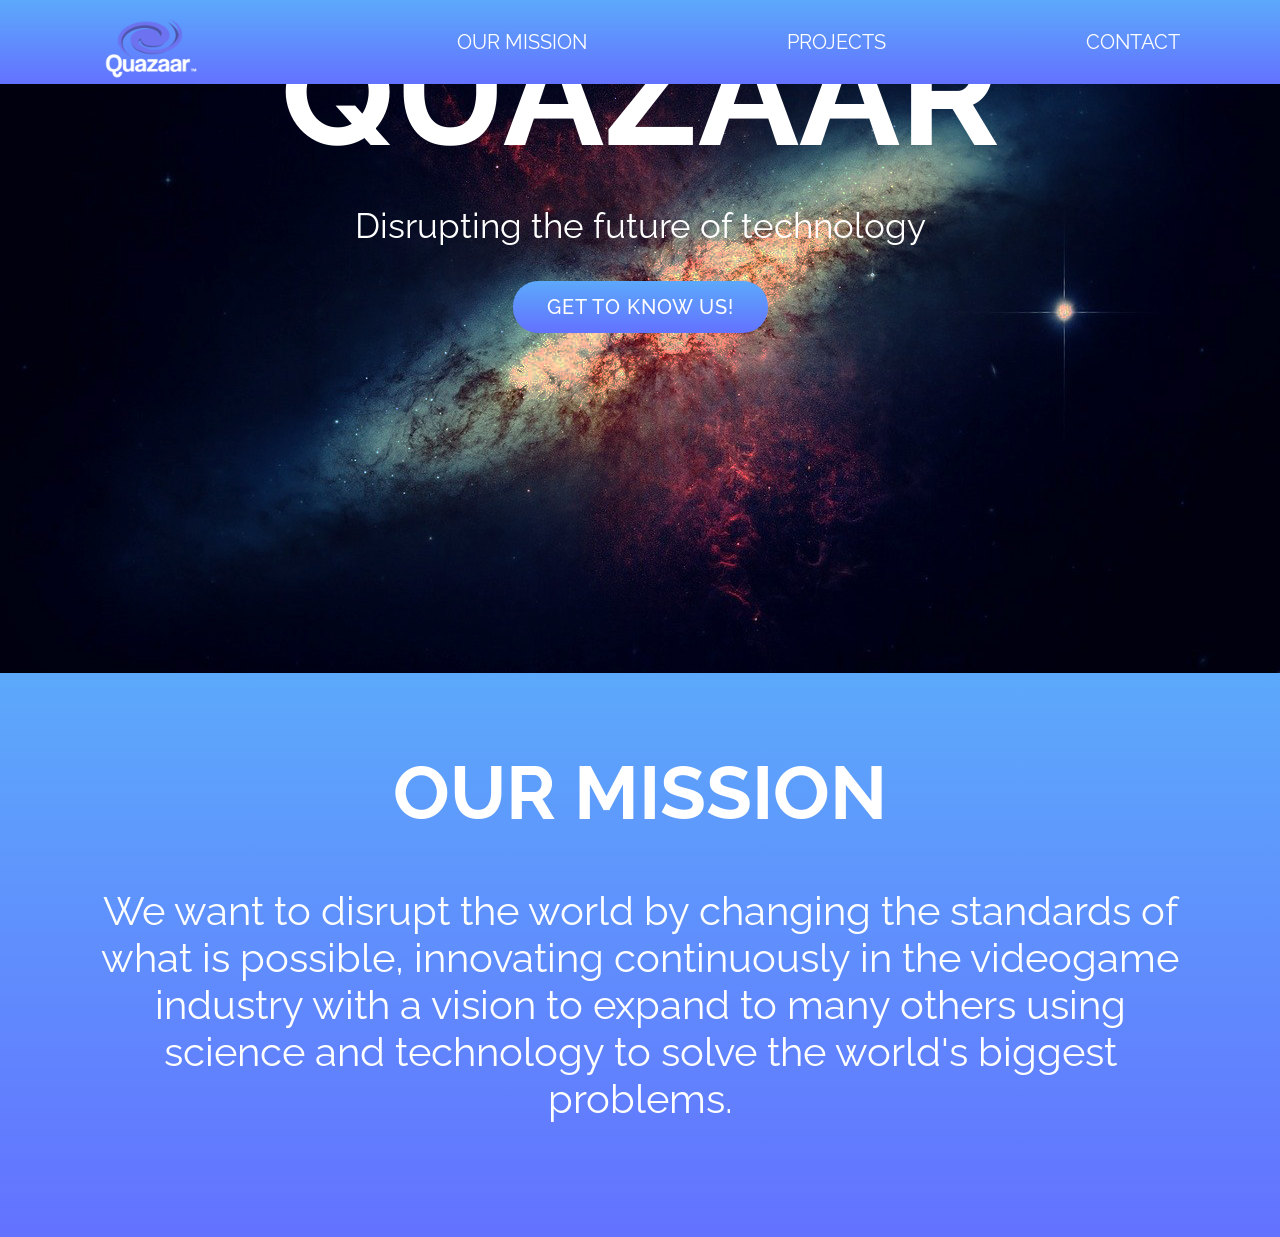
==== index.html @ b1771662 "mission completo con ambos scales, prueba 1" ====
<!DOCTYPE html>
<html lang="en">
<head >
    <meta charset="utf-8">
    <meta name="viewport" content="width=device-width, initial-scale=1.0">
    <title>Quazaar</title>
    <link rel="stylesheet" href="style.css">
    <link rel="stylesheet" href="style_mobile.css">
    <link href="https://fonts.googleapis.com/css?family=Raleway:300,400,500,600,700,800,900" rel="stylesheet">
    <script type="text/javascript" src="funciones.js"></script>
        <nav>
        <div id = "page" class = "navbar">
            <div class = "logo"><a href = "#page"><img src = "img/quazaar_png_blanco.png"></a></div>
            <ul>
                <li><a href = "#contact">contact</a></li>
                <li><a href = "#projects">projects</a></li>
                <li><a href = "#mission">our mission</a></li>
            </ul>
        </div>
        </nav>
</head> 
<body>
    <div class = "titulo">
        <img src = "img/intro-bg.jpg" height="1080px" width = "1920px">
        <h1>Quazaar</h1>
        <p>Disrupting the future of technology</p>
        <a href = "#mission"><button>Get to know us!</button></a>
    </div>

    <div id = "mission" class = "mission">
        <h1>Our mission</h1>
        <p>We want to disrupt the world by changing the standards of what is possible, innovating continuously in the videogame industry with a vision to expand to many others using science and technology to solve the world's biggest problems.</p>
    </div>
</body>
</html>
---- style.css ----
/* inicia codigo general para formato de archivo */
html{
    scroll-behavior: smooth;
}
body{
    margin-left: 0;
    margin-right: 0;
    margin-top: 0;
}
/* termina codigo general para formato de archivo */

/*inicia barra de navegacion*/
.logo a img{
    z-index: 1;
    padding-left: 100px;
    padding-top: 0px;
    width: 100px;
    height: 100px;
    position: fixed;
}
ul {
    z-index: 0;
    font-family: Raleway;
    font-size: 20px;
    text-transform: uppercase;
    position: fixed;
    top: 0;
    width: 100%;
    list-style-type: none;
    margin: 0;
    padding: 0;
    overflow: hidden;
    background: linear-gradient(to bottom, #5ca9fb 0% , #6372ff 100%);
  }
  
  li {
    float: right;
  }
  
  li a {
    display: block;
    color: white;
    text-align: center;
    padding: 30px 100px;
    text-decoration: none;
  }
/*termina barra de navegacion*/

/* inicia cuerpo del sitio*/

/* titulo */
.titulo img{
  margin-top: -100px;
  margin-bottom: 0px;
  width: 100%;
  height: 100%;
}
.titulo{
  font-family: Raleway;
  color: white;
  overflow-wrap: normal;
  text-align: center;
}
.titulo h1{
  margin-top: -700px;
  margin-bottom: 500px;
  text-transform: uppercase;
  font-size: 150px;
}
.titulo p{
  margin-top: -475px;
  font-size: 35px;
}
.titulo button{
  font-family: 'Raleway', sans-serif;
	text-transform: uppercase;
	color: #fff;
	background-color: #5ca9fb;
	background-image: linear-gradient(to bottom, #5ca9fb 0%, #6372ff 100%);
	padding: 14px 34px;
	letter-spacing: 1px;
	margin: 0;
	font-size: 20px;
	font-weight: 500;
	border-radius: 25px;
	transition: all 0.5s linear;
	border: 0;
}
/* finaliza titulo */

/* inicia mission */
.mission h1{
  text-transform: uppercase;
  position: relative;
  font-family: Raleway;
  font-size: 75px;
  color: white;
  text-align: center;
  margin-top: 340px;
  padding-top: 75px;
  padding-bottom: 400px;
  background: linear-gradient(to bottom, #5ca9fb 0% , #6372ff 100%);
}
.mission p{
  position: relative;
  padding-right: 100px;
  padding-left: 100px;
  font-family: Raleway;
  font-size: 40px;
  color: white;
  text-align: center;
  margin-top: -400px;
}
/* termina mission */

/*termina cuerpo del sitio */
---- style_mobile.css ----
@media screen 
 and (max-device-width: 350px) 
 and (min-device-width: 0px)  {

/* inicia codigo general para formato de archivo */
html{
  scroll-behavior: smooth;
}
body{
  margin-left: 0;
  margin-right: 0;
  margin-top: 0;
}
/* termina codigo general para formato de archivo */

/*inicia barra de navegacion*/
.logo a img{
  z-index: 1;
  padding-left: 75px;
  padding-top: 125px;
  width: 200px;
  height: 200px;
  position: fixed;
}
ul {
  display: inline-flexbox;
  z-index: 0;
  font-family: Raleway;
  font-size: 45px;
  text-transform: uppercase;
  position: fixed;
  display: inline-block;
  top: 0;
  width: 100%;
  list-style-type: none;
  margin: 0;
  padding: 0;
  overflow: hidden;
  background: (to bottom, #5ca9fb 0% , #6372ff 100%);
}

li {
  float: right;
  padding-left: 35px;
  padding-right: 50px;
}

li a {
  display: block;
  color: white;
  text-align: center;
  padding-top: 200px;
  padding-bottom: 200px;
  padding-left: 0px;
  padding-right: 0px;
  text-decoration: none;
}
/*termina barra de navegacion*/

/* inicia cuerpo del sitio*/

/* titulo */
.titulo img{
  margin-top: 700px;
  margin-bottom: 0px;
  width: 100%;
  height: 300%;
}
.titulo{
  font-family: Raleway;
  color: white;
  overflow-wrap: normal;
  text-align: center;
  background-color: rgb(1, 0, 14);
  padding-bottom: 999px;
}
.titulo h1{
  margin-top: -650px;
  text-transform: uppercase;
  font-size: 150px;
}
.titulo p{
  margin-top: -375px;
  font-size: 35px;
}
.titulo button{
  font-family: 'Raleway', sans-serif;
	text-transform: uppercase;
	color: #fff;
	background-color: #5ca9fb;
	background-image: linear-gradient(to bottom, #5ca9fb 0%, #6372ff 100%);
	padding: 14px 34px;
	letter-spacing: 1px;
	margin: 0;
	font-size: 35px;
	font-weight: 500;
	border-radius: 25px;
	transition: all 0.5s linear;
	border: 0;
}
/* finaliza titulo */

/* inicia our mission */
.mission h1{
  text-transform: uppercase;
  position: relative;
  font-family: Raleway;
  font-size: 75px;
  color: white;
  text-align: center;
  margin-top: 0px;
  padding-top: 75px;
  padding-bottom: 1000px;
  background: linear-gradient(to bottom, #5ca9fb 0% , #6372ff 100%);
}
.mission p{
  position: relative;
  padding-right: 100px;
  padding-left: 100px;
  font-family: Raleway;
  font-size: 40px;
  color: white;
  text-align: center;
  margin-top: -1000px;
}
/* termina our mission */

/* termina cuerpo del sitio*/
}




































@media screen 
 and (max-device-width: 1200px) 
 and (min-device-width: 350px)  {

    /* inicia codigo general para formato de archivo */
html{
    scroll-behavior: smooth;
}
body{
    margin-left: 0;
    margin-right: 0;
    margin-top: 0;
}
/* termina codigo general para formato de archivo */

/*inicia barra de navegacion*/
.logo a img{
    z-index: 1;
    padding-left: 75px;
    padding-top: 75px;
    width: 200px;
    height: 200px;
    position: fixed;
}
ul {
    display: inline-flexbox;
    z-index: 0;
    font-family: Raleway;
    font-size: 45px;
    text-transform: uppercase;
    position: fixed;
    display: inline-block;
    top: 0;
    width: 100%;
    list-style-type: none;
    margin: 0;
    padding: 0;
    overflow: hidden;
    background: linear-gradient(to bottom, #5ca9fb 0% , #6372ff 100%);
  }
  
  li {
    float: right;
    padding-left: 40px;
    padding-right: 50px;
  }
  
  li a {
    display: block;
    color: white;
    text-align: center;
    padding-top: 150px;
    padding-bottom: 150px;
    padding-left: 0px;
    padding-right: 0px;
    text-decoration: none;
  }
/*termina barra de navegacion*/

/* inicia cuerpo del sitio*/

/* titulo */
.titulo img{
  margin-top: 700px;
  margin-bottom: 0px;
  width: 100%;
  height: 300%;
}
.titulo{
  font-family: Raleway;
  color: white;
  overflow-wrap: normal;
  text-align: center;
  background-color: rgb(1, 0, 14);
  padding-bottom: 999px;
}
.titulo h1{
  margin-top: -650px;
  text-transform: uppercase;
  font-size: 150px;
}
.titulo p{
  margin-top: -375px;
  font-size: 35px;
}
.titulo button{
  font-family: 'Raleway', sans-serif;
	text-transform: uppercase;
	color: #fff;
	background-color: #5ca9fb;
	background-image: linear-gradient(to bottom, #5ca9fb 0%, #6372ff 100%);
	padding: 14px 34px;
	letter-spacing: 1px;
	margin: 0;
	font-size: 35px;
	font-weight: 500;
	border-radius: 25px;
	transition: all 0.5s linear;
	border: 0;
}
/* finaliza titulo */

/* inicia our mission */
.mission h1{
  text-transform: uppercase;
  position: relative;
  font-family: Raleway;
  font-size: 75px;
  color: white;
  text-align: center;
  margin-top: 0px;
  padding-top: 75px;
  padding-bottom: 800px;
  background: linear-gradient(to bottom, #5ca9fb 0% , #6372ff 100%);
}
.mission p{
  position: relative;
  padding-right: 100px;
  padding-left: 100px;
  font-family: Raleway;
  font-size: 40px;
  color: white;
  text-align: center;
  margin-top: -800px;
}
/* termina our mission */

/* termina cuerpo del sitio*/
}
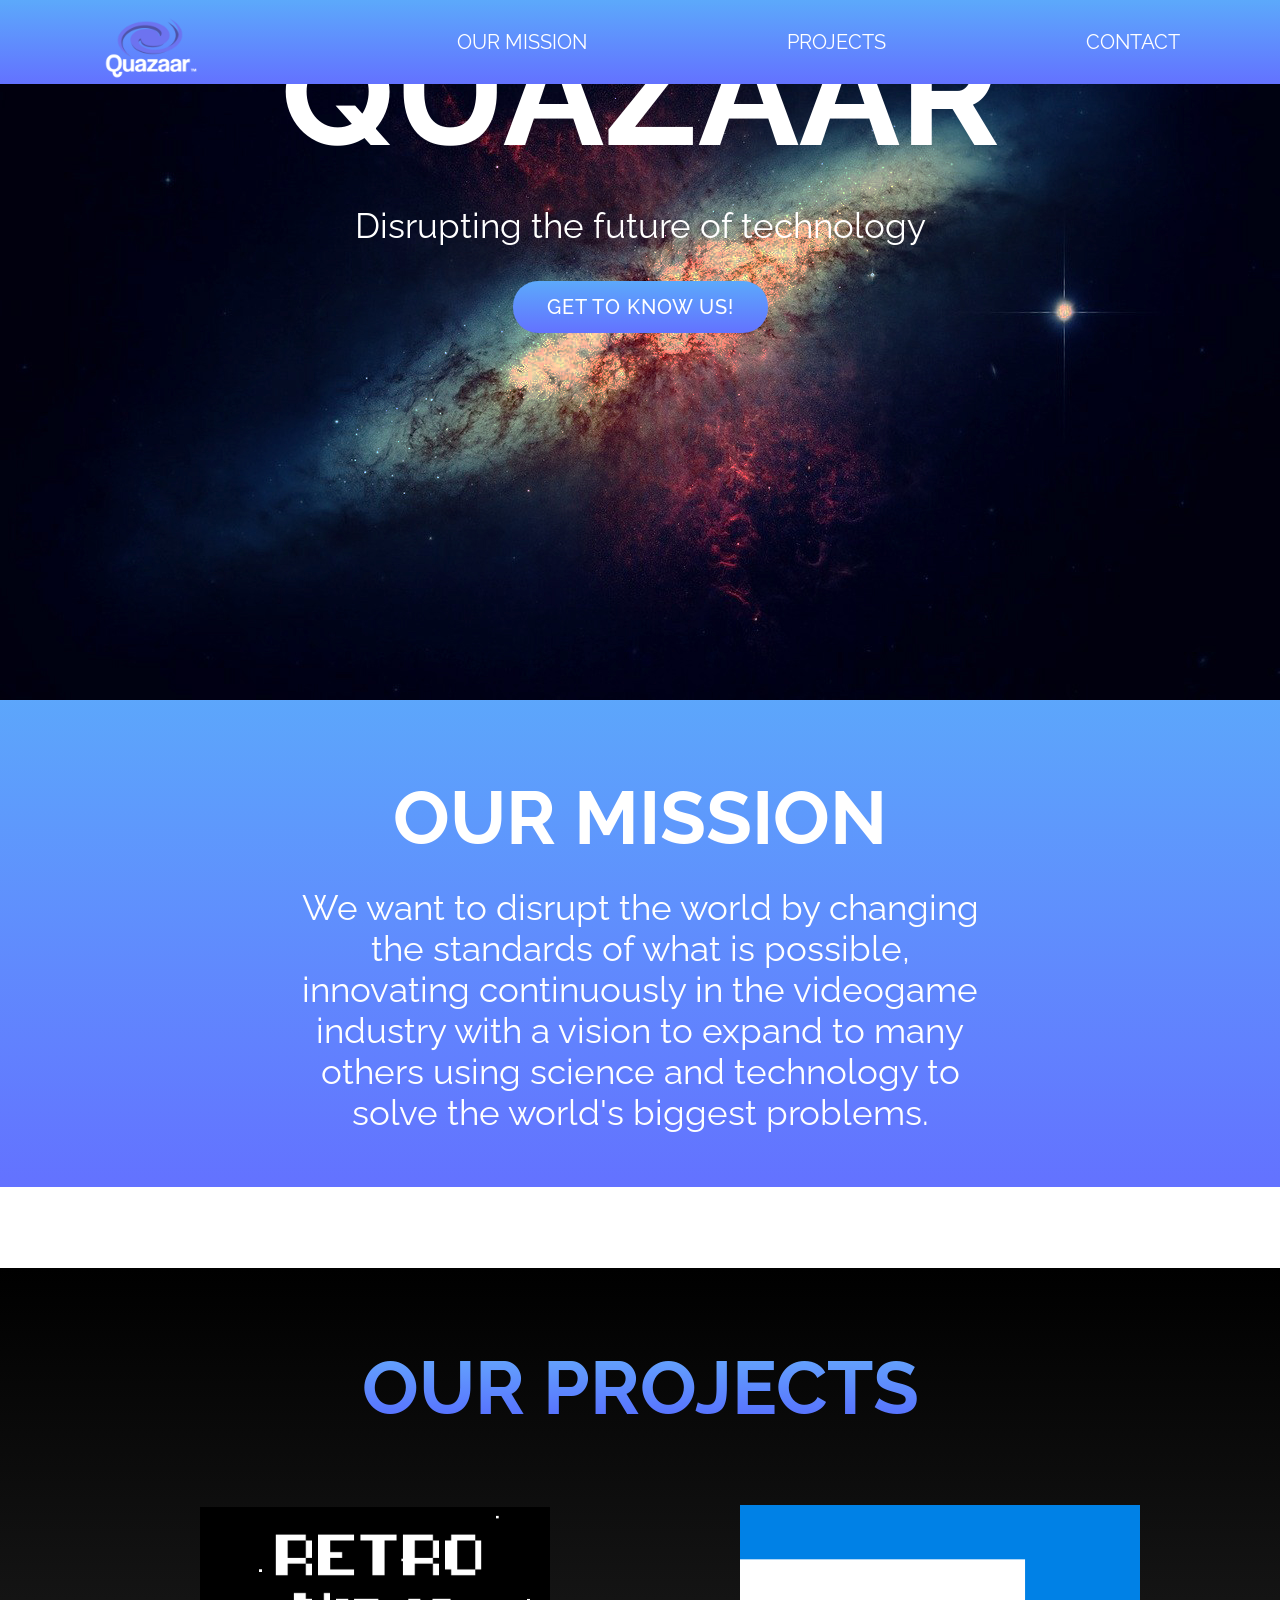
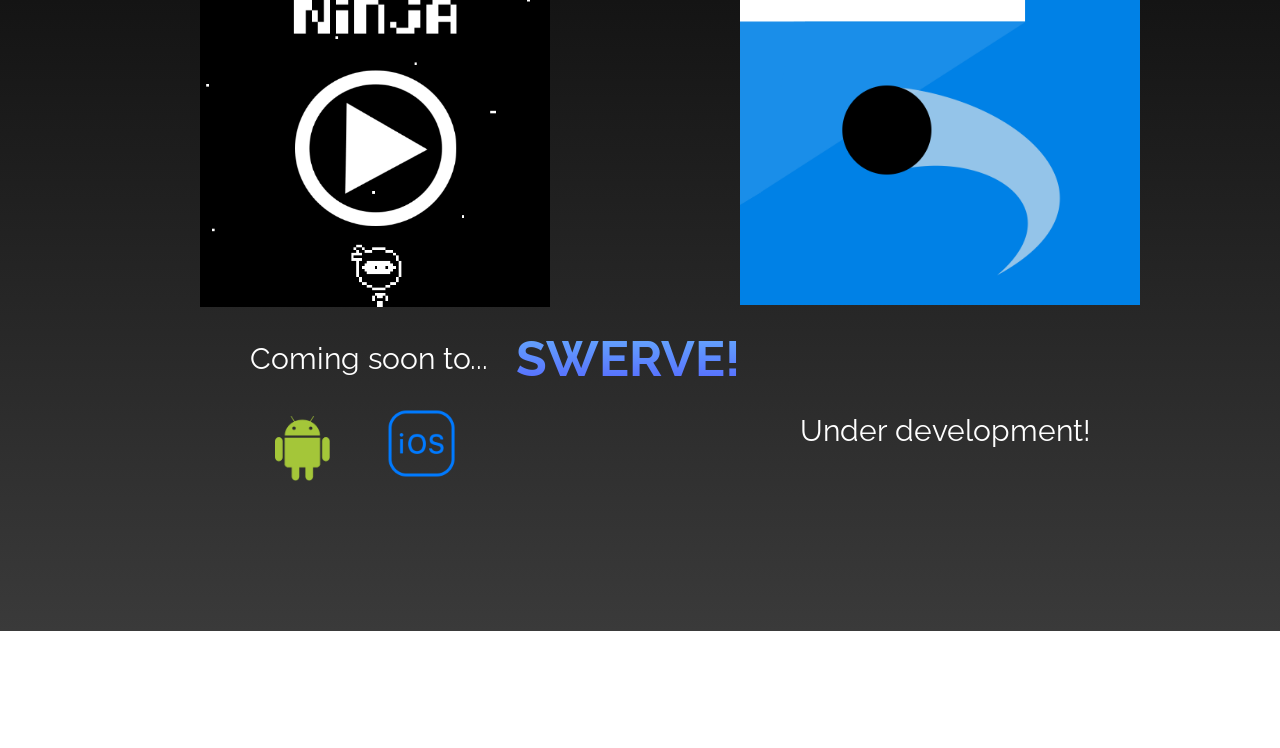
==== commit 9fafb2fa: "seccion de projects completa" ====
--- a/index.html
+++ b/index.html
@@ -31,5 +31,22 @@
         <h1>Our mission</h1>
         <p>We want to disrupt the world by changing the standards of what is possible, innovating continuously in the videogame industry with a vision to expand to many others using science and technology to solve the world's biggest problems.</p>
     </div>
+
+    <div id = "projects" class = "projects">
+        <h1>Our projects</h1>
+        <div class = "ninja">
+            <img class = "imagenNinja" src = "img/ninja_menu.png">
+            <p>Coming soon to...</p>
+            <img class = "imagenAndroid" src = "img/android.png">
+            <img class = "imagenIOS" src = "img/ios_logo.png">
+        </div>
+
+        <div class = "swerve">
+            <img class = "imagenSwerve" src = "img/logo_swerve.png">
+            <h1>SWERVE!</h1>
+            <p>Under development!</p>
+        </div>
+        <h2>And more<br>coming soon!</h2>
+    </div>
 </body>
 </html>
--- a/style.css
+++ b/style.css
@@ -10,6 +10,9 @@
 /* termina codigo general para formato de archivo */
 
 /*inicia barra de navegacion*/
+.nav{
+  z-index: 1;
+}
 .logo a img{
     z-index: 1;
     padding-left: 100px;
@@ -89,28 +92,116 @@
 /* finaliza titulo */
 
 /* inicia mission */
+.mission{
+  z-index: -1;
+  position: relative;
+}
+
 .mission h1{
   text-transform: uppercase;
-  position: relative;
   font-family: Raleway;
   font-size: 75px;
   color: white;
   text-align: center;
   margin-top: 340px;
+  margin-bottom: -100px;
+  padding-top: 100px;
+  padding-bottom: 325px;
+  margin-bottom: 150px;
+  background: linear-gradient(to bottom, #5ca9fb 0% , #6372ff 100%);
+}
+.mission p{
+  padding-right: 300px;
+  padding-left: 300px;
+  font-family: Raleway;
+  font-size: 35px;
+  color: white;
+  text-align: center;
+  margin-top: -450px;
+}
+/* termina mission */
+
+/*inicia projects*/
+.projects{
+  font-family: Raleway;
+  z-index: -1;
+  margin-top: 135px;
+  padding-top: 300px;
+  padding-bottom: 300px;
+  background: linear-gradient(to bottom, #000000 0% , #3a3a3a 100%);
+
+}
+.projects h1{
+  text-transform: uppercase;
+  background: -webkit-linear-gradient( #67affc 0% , #5465ff 100%);
+  -webkit-background-clip: text;
+  -webkit-text-fill-color: transparent;
+  margin-top: -225px;
+  margin-bottom: 0;
+  text-align: center;
+  font-size: 75px;
+}
+
+.projects .ninja .imagenNinja{
+  padding-left: 200px;
   padding-top: 75px;
-  padding-bottom: 400px;
-  background: linear-gradient(to bottom, #5ca9fb 0% , #6372ff 100%);
-}
-.mission p{
-  position: relative;
-  padding-right: 100px;
-  padding-left: 100px;
-  font-family: Raleway;
-  font-size: 40px;
-  color: white;
-  text-align: center;
-  margin-top: -400px;
-}
-/* termina mission */
+  width: 350px;
+  height: 400px;
+}
+.projects .ninja .imagenAndroid{
+  padding-left: 275px;
+  padding-top: 0px;
+  width:55px;
+  height: 65px;
+}
+.projects .ninja .imagenIOS{
+  padding-left: 50px;
+  padding-top: 0px;
+  width: 75px;
+  height: 75px;
+}
+
+.projects .ninja p{
+  color: white;
+  font-size: 30px;
+  padding-left: 250px;
+}
+
+.projects .swerve .imagenSwerve{
+  margin-top: -580px;
+  margin-bottom: 300px;
+  padding-left: 740px;
+  width: 400px;
+  height: 400px;
+}
+
+.projects .swerve h1{
+  font-size: 50px;
+  text-transform: uppercase;
+  background: -webkit-linear-gradient( #67affc 0% , #5465ff 100%);
+  -webkit-background-clip: text;
+  -webkit-text-fill-color: transparent;
+  padding-right: 25px;
+  margin-top: -280px;
+}
+
+.projects .swerve p{
+  color: white;
+  font-size: 30px;
+  padding-left: 800px;
+  margin-top: 25px;
+  padding-bottom: 300px;
+}
+
+.projects h2{
+  text-transform: uppercase;
+  background: -webkit-linear-gradient( #67affc 0% , #5465ff 100%);
+  -webkit-background-clip: text;
+  -webkit-text-fill-color: transparent;
+  font-size: 50px;
+  padding-left: 1375px;
+  margin-top: -725px;
+}
+/*termina projects*/
 
 /*termina cuerpo del sitio */
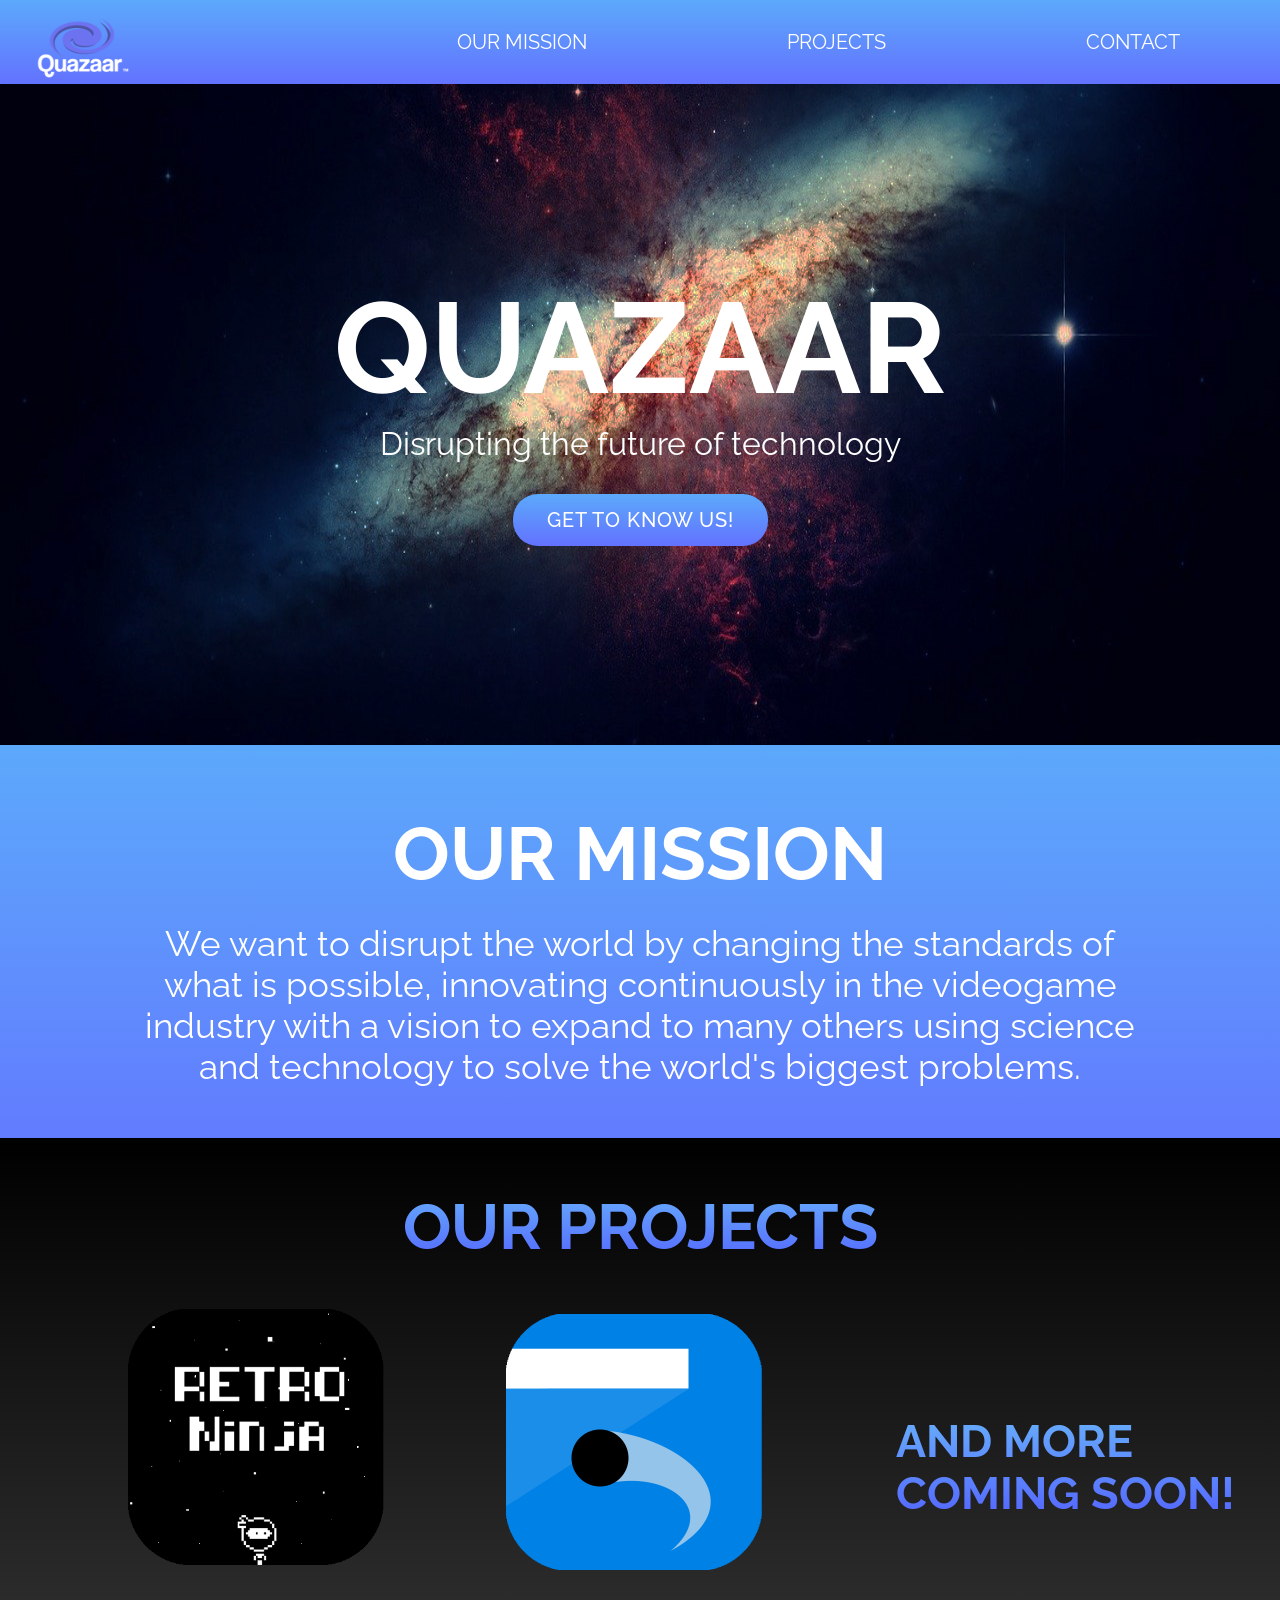
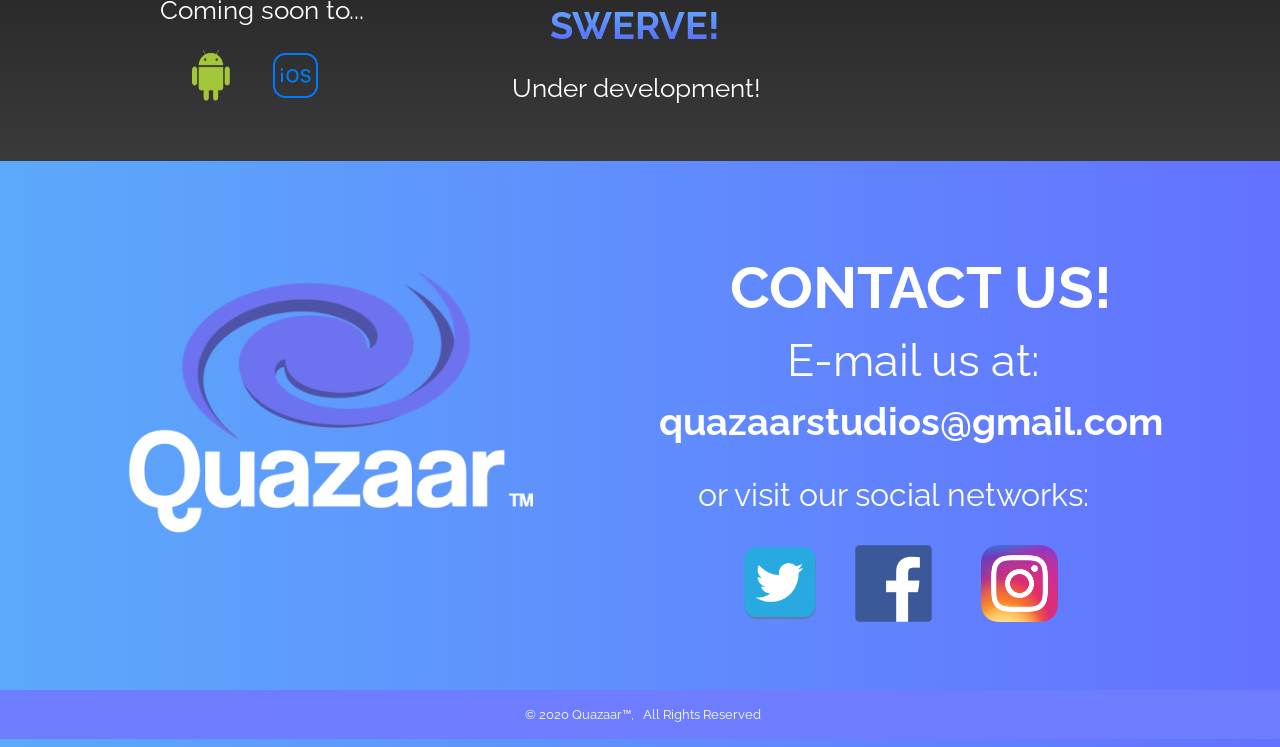
==== commit 4e5184c6: "SITIO COMPLETO PARA PC WUUU! se agrego seccion de contact, arreglos generales, footer y es completam" ====
--- a/index.html
+++ b/index.html
@@ -20,6 +20,7 @@
         </nav>
 </head> 
 <body>
+    
     <div class = "titulo">
         <img src = "img/intro-bg.jpg" height="1080px" width = "1920px">
         <h1>Quazaar</h1>
@@ -48,5 +49,22 @@
         </div>
         <h2>And more<br>coming soon!</h2>
     </div>
+
+    <div id = "contact" class = "contact">
+        <div class="overlay"></div>
+        <img class = "imagenContact" src = "img/quazaar_png_blanco.png">
+        <h1>contact us!</h1>
+            <p>E-mail us at:</p>
+                <h2>quazaarstudios@gmail.com</h2>
+            <p2>or visit our social networks:</p2>
+                <a href = "https://twitter.com/quazaar_tech"><img class = "imagenTwitter" src = "img/twitter icon.png"></a>
+                <a href = "https://www.facebook.com/QuazaarTechnologies/"><img class = "imagenFacebook" src = "img/facebook.png"></a>
+                <a href = "https://www.instagram.com/quazaar.tech/"><img class = "imagenInstagram" src = "img/instagram.png"></a>
+    </div>
 </body>
+<footer>
+    <div class = "copyright">
+        <p> &copy; 2020 Quazaar&trade;, &nbsp; All Rights Reserved</p>
+    </div>
+</footer>
 </html>
--- a/style.css
+++ b/style.css
@@ -6,6 +6,7 @@
     margin-left: 0;
     margin-right: 0;
     margin-top: 0;
+    background: linear-gradient(to right, #5ca9fb 0% , #6372ff 100%);
 }
 /* termina codigo general para formato de archivo */
 
@@ -15,8 +16,8 @@
 }
 .logo a img{
     z-index: 1;
-    padding-left: 100px;
-    padding-top: 0px;
+    padding-left:2.5%;
+    padding-top: 0%;
     width: 100px;
     height: 100px;
     position: fixed;
@@ -53,28 +54,30 @@
 
 /* titulo */
 .titulo img{
-  margin-top: -100px;
-  margin-bottom: 0px;
+  z-index: -1;
+  position: relative;
+  margin-top: -12.5%;
+  margin-bottom: 0%;
   width: 100%;
-  height: 100%;
+  height: 75vw;
 }
 .titulo{
   font-family: Raleway;
   color: white;
+  text-align: center;
+}
+.titulo h1{
+  margin-top: -41.5%;
+  text-transform: uppercase;
+  font-size: 10vw;
+}
+.titulo p{
+  margin-top: -6.5%;
+  font-size: 2.5vw;
   overflow-wrap: normal;
-  text-align: center;
-}
-.titulo h1{
-  margin-top: -700px;
-  margin-bottom: 500px;
-  text-transform: uppercase;
-  font-size: 150px;
-}
-.titulo p{
-  margin-top: -475px;
-  font-size: 35px;
 }
 .titulo button{
+  z-index: 0;
   font-family: 'Raleway', sans-serif;
 	text-transform: uppercase;
 	color: #fff;
@@ -89,6 +92,12 @@
 	transition: all 0.5s linear;
 	border: 0;
 }
+.titulo button:hover{
+  cursor: pointer;
+  color: #fff;
+	background-image: none;
+	background-color: #6372ff;
+}
 /* finaliza titulo */
 
 /* inicia mission */
@@ -103,16 +112,16 @@
   font-size: 75px;
   color: white;
   text-align: center;
-  margin-top: 340px;
-  margin-bottom: -100px;
-  padding-top: 100px;
+  margin-top: 15.5%;
+  margin-bottom: -10%;
+  padding-top: 5%;
   padding-bottom: 325px;
   margin-bottom: 150px;
   background: linear-gradient(to bottom, #5ca9fb 0% , #6372ff 100%);
 }
 .mission p{
-  padding-right: 300px;
-  padding-left: 300px;
+  padding-right: 10%;
+  padding-left: 10%;
   font-family: Raleway;
   font-size: 35px;
   color: white;
@@ -125,9 +134,9 @@
 .projects{
   font-family: Raleway;
   z-index: -1;
-  margin-top: 135px;
-  padding-top: 300px;
-  padding-bottom: 300px;
+  margin-top: 4%;
+  padding-top: 17.5%;
+  padding-bottom: 16%;
   background: linear-gradient(to bottom, #000000 0% , #3a3a3a 100%);
 
 }
@@ -136,61 +145,61 @@
   background: -webkit-linear-gradient( #67affc 0% , #5465ff 100%);
   -webkit-background-clip: text;
   -webkit-text-fill-color: transparent;
-  margin-top: -225px;
+  margin-top: -13.5%;
   margin-bottom: 0;
   text-align: center;
-  font-size: 75px;
+  font-size: 5vw;
 }
 
 .projects .ninja .imagenNinja{
-  padding-left: 200px;
-  padding-top: 75px;
-  width: 350px;
-  height: 400px;
+  padding-left: 10%;
+  padding-top: 3.5%;
+  width: 20vw;
+  height: 20vw;
 }
 .projects .ninja .imagenAndroid{
-  padding-left: 275px;
-  padding-top: 0px;
-  width:55px;
-  height: 65px;
+  padding-left: 15%;
+  padding-top: -0%;
+  width: 3vw;
+  height: 4vw;
 }
 .projects .ninja .imagenIOS{
-  padding-left: 50px;
-  padding-top: 0px;
-  width: 75px;
-  height: 75px;
+  padding-left: 2.75%;
+  padding-top: 0%;
+  width: 4vw;
+  height: 4vw;
 }
 
 .projects .ninja p{
   color: white;
-  font-size: 30px;
-  padding-left: 250px;
+  font-size: 2vw;
+  padding-left: 12.5%;
 }
 
 .projects .swerve .imagenSwerve{
-  margin-top: -580px;
-  margin-bottom: 300px;
-  padding-left: 740px;
-  width: 400px;
-  height: 400px;
+  margin-top: -40%;
+  margin-bottom: 11.75%;
+  padding-left: 39.5%;
+  width: 20vw;
+  height: 20vw;
 }
 
 .projects .swerve h1{
-  font-size: 50px;
+  font-size: 3vw;
   text-transform: uppercase;
   background: -webkit-linear-gradient( #67affc 0% , #5465ff 100%);
   -webkit-background-clip: text;
   -webkit-text-fill-color: transparent;
-  padding-right: 25px;
-  margin-top: -280px;
+  padding-right: .8%;
+  margin-top: -9.5%;
 }
 
 .projects .swerve p{
   color: white;
-  font-size: 30px;
-  padding-left: 800px;
+  font-size: 2vw;
+  padding-left: 40%;
   margin-top: 25px;
-  padding-bottom: 300px;
+  padding-bottom: 15.5%;
 }
 
 .projects h2{
@@ -198,10 +207,83 @@
   background: -webkit-linear-gradient( #67affc 0% , #5465ff 100%);
   -webkit-background-clip: text;
   -webkit-text-fill-color: transparent;
-  font-size: 50px;
-  padding-left: 1375px;
-  margin-top: -725px;
+  font-size: 3.5vw;
+  margin-top: -40%;
+  padding-left: 70%;
 }
 /*termina projects*/
 
+/* inicia contact */
+
+.contact .imagenContact{
+  margin-top: -3%;
+  padding-left: 8%;
+  padding-top: 5%;
+  width: 35vw;
+  height: 35vw;
+}
+.contact{
+  font-family: Raleway;
+  padding-bottom: 5%;
+}
+
+.contact h1{
+  color: white;
+  text-transform: uppercase;
+  font-size: 4.5vw;
+  padding-left: 57%;
+  margin-top: -30%;
+}
+.contact p{
+  color: white;
+  font-size: 3.5vw;
+  padding-left: 61.5%;
+  margin-top: -2%;
+}
+.contact h2{
+  margin-top: -2.5%;
+  color: white;
+  font-size: 3vw;
+  padding-left: 51.5%;
+}
+.contact p2{
+  color: white;
+  font-size: 2.5vw;
+  padding-left: 54.5%;
+}
+.contact .imagenTwitter{
+  margin-top: 2.5%;
+  margin-left: 58%;
+  width: 6vw;
+  height: 6vw;
+}
+
+.contact .imagenFacebook{
+  margin-left: 2.5%;
+  width: 6vw;
+  height: 6vw;
+}
+
+.contact .imagenInstagram{
+  margin-left: 3.5%;
+  width: 6vw;
+  height: 6vw;
+}
+
+/* termina contact */
+
+/* inicia footer */
+
+ .copyright{
+    padding-top: .35%;
+    padding-bottom: .35%;
+    padding-left: 41%;
+    font-family: Raleway;
+    color: white;
+    background-color: #6e7dff;
+    font-size: 1vw;
+}
+
+/* termina footer */
+
 /*termina cuerpo del sitio */
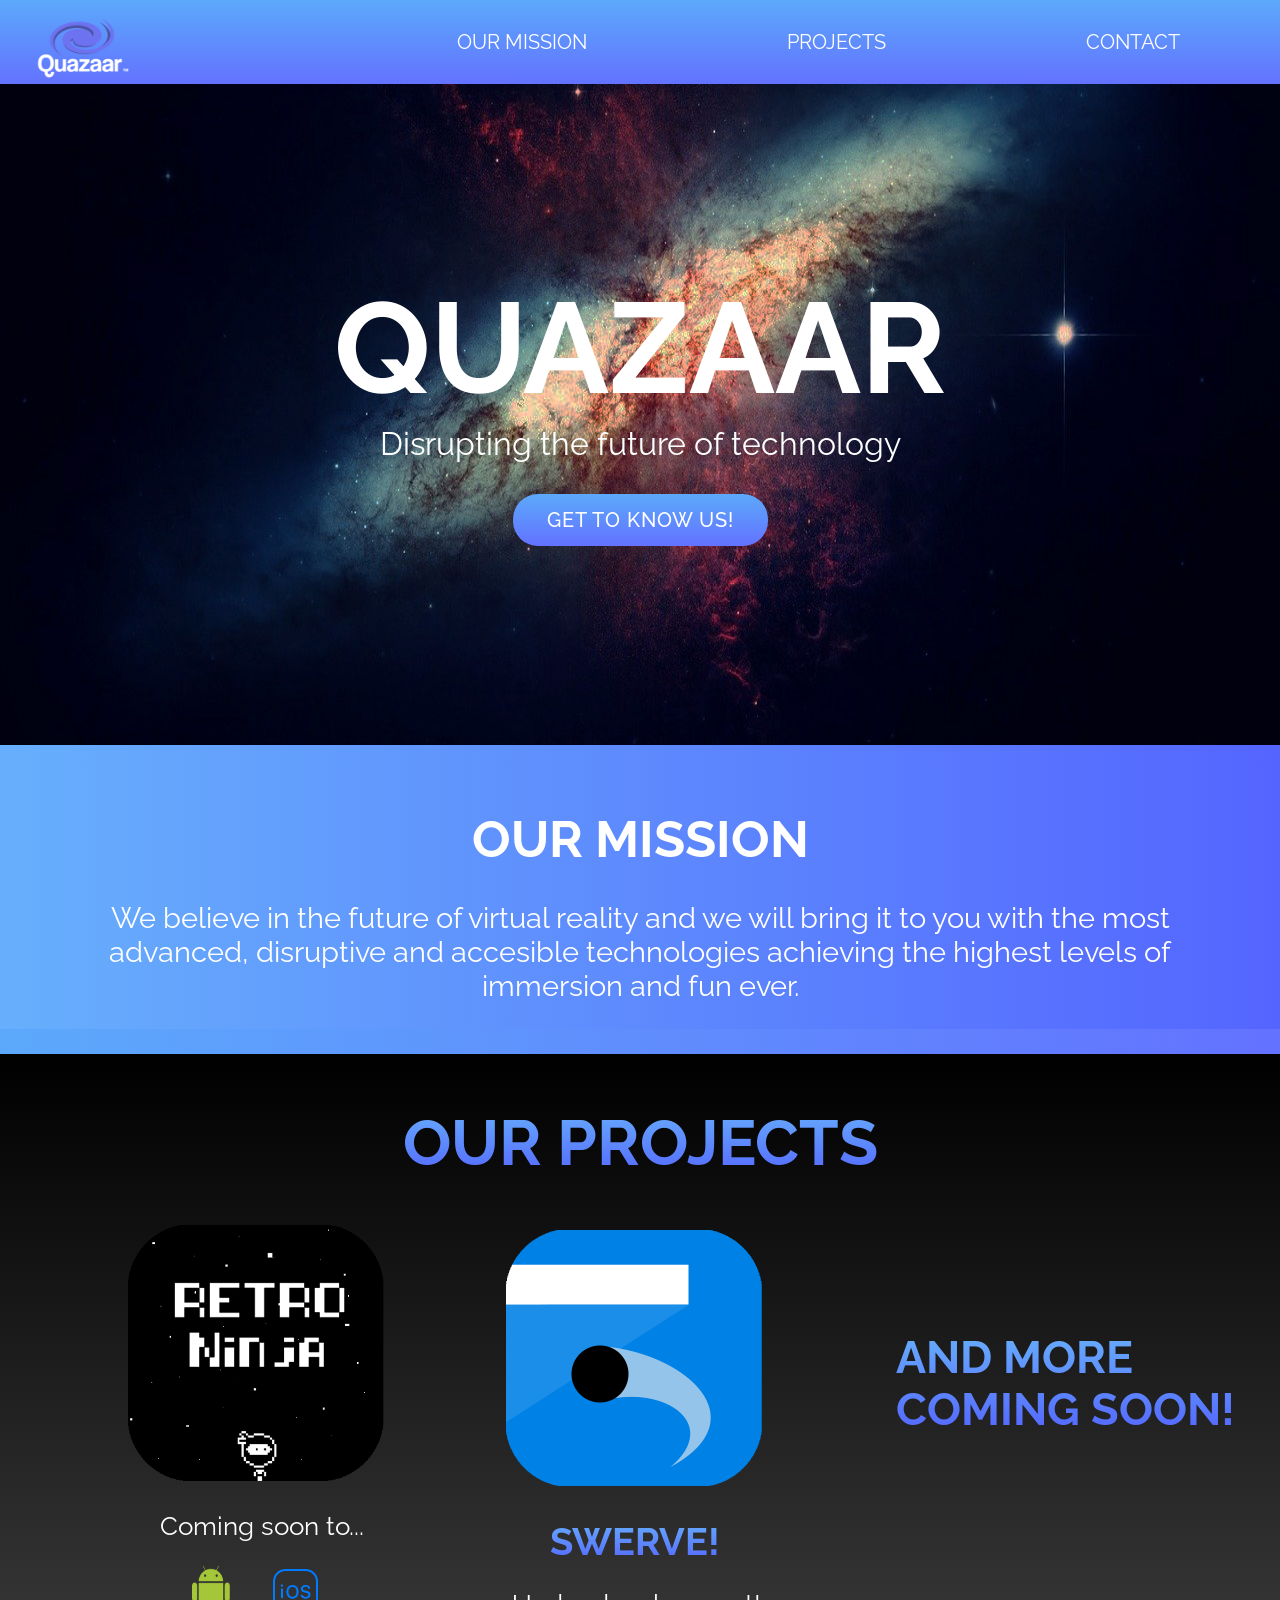
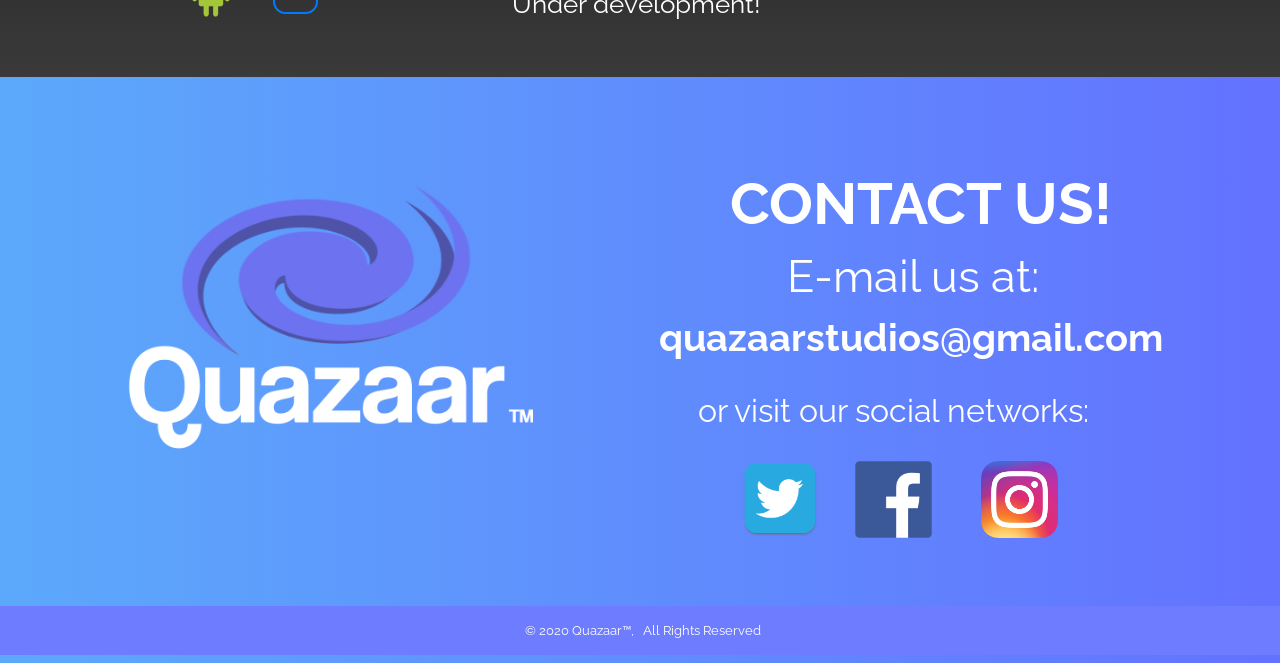
==== commit b9c46a98: "prueba de ambas nuevas resoluciones mobiles" ====
--- a/index.html
+++ b/index.html
@@ -30,7 +30,7 @@
 
     <div id = "mission" class = "mission">
         <h1>Our mission</h1>
-        <p>We want to disrupt the world by changing the standards of what is possible, innovating continuously in the videogame industry with a vision to expand to many others using science and technology to solve the world's biggest problems.</p>
+        <p>We believe in the future of virtual reality and we will bring it to you with the most advanced, disruptive and accesible technologies achieving the highest levels of immersion and fun ever.</p>
     </div>
 
     <div id = "projects" class = "projects">
--- a/style.css
+++ b/style.css
@@ -109,24 +109,24 @@
 .mission h1{
   text-transform: uppercase;
   font-family: Raleway;
-  font-size: 75px;
+  font-size: 4vw;
   color: white;
   text-align: center;
   margin-top: 15.5%;
   margin-bottom: -10%;
   padding-top: 5%;
-  padding-bottom: 325px;
-  margin-bottom: 150px;
-  background: linear-gradient(to bottom, #5ca9fb 0% , #6372ff 100%);
+  padding-bottom: 12.5%;
+  margin-bottom: 15%;
+  background: linear-gradient( to right, #67affc 0% , #5465ff 100%);
 }
 .mission p{
-  padding-right: 10%;
-  padding-left: 10%;
-  font-family: Raleway;
-  font-size: 35px;
-  color: white;
-  text-align: center;
-  margin-top: -450px;
+  padding-right: 5%;
+  padding-left: 5%;
+  font-family: Raleway;
+  font-size: 2.25vw;
+  color: white;
+  text-align: center;
+  margin-top: -25%;
 }
 /* termina mission */
 
--- a/style_mobile.css
+++ b/style_mobile.css
@@ -2,6 +2,7 @@
  and (max-device-width: 350px) 
  and (min-device-width: 0px)  {
 
+/* background: linear-gradient(to right, #5ca9fb 0% , #6372ff 100%); */
 /* inicia codigo general para formato de archivo */
 html{
   scroll-behavior: smooth;
@@ -16,17 +17,17 @@
 /*inicia barra de navegacion*/
 .logo a img{
   z-index: 1;
-  padding-left: 75px;
-  padding-top: 125px;
-  width: 200px;
-  height: 200px;
+  padding-left: 5%;
+  padding-top: 0.25%;
+  width: 15vw;
+  height: 15vw;
   position: fixed;
 }
 ul {
   display: inline-flexbox;
   z-index: 0;
   font-family: Raleway;
-  font-size: 45px;
+  font-size: 3.5vw;
   text-transform: uppercase;
   position: fixed;
   display: inline-block;
@@ -34,25 +35,23 @@
   width: 100%;
   list-style-type: none;
   margin: 0;
-  padding: 0;
+  padding-top: 3.5%;
+  padding-bottom: 3.5%;
   overflow: hidden;
   background: (to bottom, #5ca9fb 0% , #6372ff 100%);
 }
 
 li {
   float: right;
-  padding-left: 35px;
-  padding-right: 50px;
+  margin-left: -10%;
 }
 
 li a {
   display: block;
   color: white;
   text-align: center;
-  padding-top: 200px;
-  padding-bottom: 200px;
-  padding-left: 0px;
-  padding-right: 0px;
+  padding-top: 5%;
+  padding-bottom: 5%;
   text-decoration: none;
 }
 /*termina barra de navegacion*/
@@ -60,72 +59,242 @@
 /* inicia cuerpo del sitio*/
 
 /* titulo */
-.titulo img{
-  margin-top: 700px;
-  margin-bottom: 0px;
-  width: 100%;
-  height: 300%;
-}
 .titulo{
   font-family: Raleway;
   color: white;
-  overflow-wrap: normal;
   text-align: center;
-  background-color: rgb(1, 0, 14);
-  padding-bottom: 999px;
+  padding-bottom: 20%;
+  }
+.titulo img{
+z-index: -1;
+position: relative;
+padding-top: 30%;
+padding-bottom: 12.5%;
+width: 100%;
+height: 75vw;
+background-color: #000000;
 }
 .titulo h1{
-  margin-top: -650px;
-  text-transform: uppercase;
-  font-size: 150px;
+margin-top: -60%;
+text-transform: uppercase;
+font-size: 10vw;
 }
 .titulo p{
-  margin-top: -375px;
-  font-size: 35px;
+margin-top: -6.5%;
+font-size: 2.5vw;
+overflow-wrap: normal;
 }
 .titulo button{
-  font-family: 'Raleway', sans-serif;
-	text-transform: uppercase;
-	color: #fff;
-	background-color: #5ca9fb;
-	background-image: linear-gradient(to bottom, #5ca9fb 0%, #6372ff 100%);
-	padding: 14px 34px;
-	letter-spacing: 1px;
-	margin: 0;
-	font-size: 35px;
-	font-weight: 500;
-	border-radius: 25px;
-	transition: all 0.5s linear;
-	border: 0;
+z-index: 0;
+font-family: 'Raleway', sans-serif;
+text-transform: uppercase;
+color: #fff;
+background-color: #5ca9fb;
+background-image: linear-gradient(to bottom, #5ca9fb 0%, #6372ff 100%);
+padding: 3vw 8vw;
+letter-spacing: 1px;
+margin-top: 3.5%;
+font-size: 3vw;
+font-weight: 500;
+border-radius: 5vw;
+transition: all 0.5s linear;
+border: 0;
+}
+.titulo button:hover{
+cursor: pointer;
+color: #fff;
+background-image: none;
+background-color: #6372ff;
 }
 /* finaliza titulo */
 
-/* inicia our mission */
+/* inicia mission */
+.mission{
+z-index: -1;
+position: relative;
+}
+
 .mission h1{
-  text-transform: uppercase;
-  position: relative;
+text-transform: uppercase;
+font-family: Raleway;
+font-size: 4vw;
+color: white;
+text-align: center;
+margin-top: 5%;
+margin-bottom: -10%;
+padding-top: 5%;
+padding-bottom: 12.5%;
+margin-bottom: 15%;
+background: linear-gradient( to right, #67affc 0% , #5465ff 100%);
+}
+.mission p{
+padding-right: 5%;
+padding-left: 5%;
+font-family: Raleway;
+font-size: 2.25vw;
+color: white;
+text-align: center;
+margin-top: -25%;
+}
+/* termina mission */
+
+/*inicia projects*/
+.projects{
+font-family: Raleway;
+z-index: -1;
+margin-top: 4%;
+padding-top: 17.5%;
+padding-bottom: 16%;
+background: linear-gradient(to bottom, #000000 0% , #3a3a3a 100%);
+}
+.projects h1{
+text-transform: uppercase;
+background: -webkit-linear-gradient( #67affc 0% , #5465ff 100%);
+-webkit-background-clip: text;
+-webkit-text-fill-color: transparent;
+margin-top: -10.5%;
+margin-bottom: 0;
+text-align: center;
+font-size: 10vw;
+}
+
+.projects .ninja .imagenNinja{
+padding-left: 20%;
+padding-top: 3.5%;
+width: 60vw;
+height: 60vw;
+}
+.projects .ninja .imagenAndroid{
+padding-left: 32.5%;
+padding-top: -0%;
+width: 14vw;
+height: 15vw;
+}
+.projects .ninja .imagenIOS{
+padding-left: 2.75%;
+padding-top: 0%;
+width: 15vw;
+height: 15vw;
+}
+
+.projects .ninja p{
+color: white;
+font-size: 3vw;
+padding-left: 25%;
+}
+
+.projects .swerve .imagenSwerve{
+margin-top: 20%;
+margin-bottom: 11.75%;
+padding-left: 23%;
+width: 55vw;
+height: 55vw;
+}
+
+.projects .swerve h1{
+font-size: 8vw;
+text-transform: uppercase;
+background: -webkit-linear-gradient( #67affc 0% , #5465ff 100%);
+-webkit-background-clip: text;
+-webkit-text-fill-color: transparent;
+padding-right: .8%;
+margin-top: -9.5%;
+}
+
+.projects .swerve p{
+color: white;
+font-size: 4vw;
+padding-left: 20%;
+margin-top: 25px;
+padding-bottom: 15.5%;
+}
+
+.projects h2{
+text-transform: uppercase;
+text-align: center;
+background: -webkit-linear-gradient( #67affc 0% , #5465ff 100%);
+-webkit-background-clip: text;
+-webkit-text-fill-color: transparent;
+font-size: 10vw;
+margin-top: 0%;
+padding-left: 0%;
+}
+/*termina projects*/
+
+/* inicia contact */
+
+.contact .imagenContact{
+margin-top: -3%;
+padding-left: 3%;
+padding-top: 5%;
+width: 35vw;
+height: 35vw;
+}
+.contact{
+font-family: Raleway;
+padding-bottom: 5%;
+}
+
+.contact h1{
+color: white;
+text-transform: uppercase;
+font-size: 4vw;
+padding-left: 48.5%;
+margin-top: -30%;
+}
+.contact p{
+color: white;
+font-size: 3vw;
+padding-left: 54%;
+margin-top: -1%;
+}
+.contact h2{
+margin-top: -1%;
+color: white;
+font-size: 1.1vw;
+padding-left: 40%;
+}
+.contact p2{
+color: white;
+font-size: 1vw;
+padding-left: 45%;
+}
+.contact .imagenTwitter{
+margin-top: 2.5%;
+margin-left: 58%;
+width: 6vw;
+height: 6vw;
+}
+
+.contact .imagenFacebook{
+margin-left: 2.5%;
+width: 6vw;
+height: 6vw;
+}
+
+.contact .imagenInstagram{
+margin-left: 3.5%;
+width: 6vw;
+height: 6vw;
+}
+
+/* termina contact */
+
+/* inicia footer */
+
+.copyright{
+  padding-top: .35%;
+  padding-bottom: .35%;
+  padding-left: 5%;
   font-family: Raleway;
-  font-size: 75px;
   color: white;
-  text-align: center;
-  margin-top: 0px;
-  padding-top: 75px;
-  padding-bottom: 1000px;
-  background: linear-gradient(to bottom, #5ca9fb 0% , #6372ff 100%);
-}
-.mission p{
-  position: relative;
-  padding-right: 100px;
-  padding-left: 100px;
-  font-family: Raleway;
-  font-size: 40px;
-  color: white;
-  text-align: center;
-  margin-top: -1000px;
-}
-/* termina our mission */
-
-/* termina cuerpo del sitio*/
+  background-color: #6e7dff;
+  font-size: 1vw;
+}
+
+/* termina footer */
+
+/*termina cuerpo del sitio */
 }
 
 
@@ -169,126 +338,295 @@
 
     /* inicia codigo general para formato de archivo */
 html{
-    scroll-behavior: smooth;
+  scroll-behavior: smooth;
 }
 body{
-    margin-left: 0;
-    margin-right: 0;
-    margin-top: 0;
+  margin-left: 0;
+  margin-right: 0;
+  margin-top: 0;
 }
 /* termina codigo general para formato de archivo */
 
 /*inicia barra de navegacion*/
 .logo a img{
-    z-index: 1;
-    padding-left: 75px;
-    padding-top: 75px;
-    width: 200px;
-    height: 200px;
-    position: fixed;
+  z-index: 1;
+  padding-left: 5%;
+  padding-top: 0.25%;
+  width: 15vw;
+  height: 15vw;
+  position: fixed;
 }
 ul {
-    display: inline-flexbox;
-    z-index: 0;
-    font-family: Raleway;
-    font-size: 45px;
-    text-transform: uppercase;
-    position: fixed;
-    display: inline-block;
-    top: 0;
-    width: 100%;
-    list-style-type: none;
-    margin: 0;
-    padding: 0;
-    overflow: hidden;
-    background: linear-gradient(to bottom, #5ca9fb 0% , #6372ff 100%);
-  }
-  
-  li {
-    float: right;
-    padding-left: 40px;
-    padding-right: 50px;
-  }
-  
-  li a {
-    display: block;
-    color: white;
-    text-align: center;
-    padding-top: 150px;
-    padding-bottom: 150px;
-    padding-left: 0px;
-    padding-right: 0px;
-    text-decoration: none;
-  }
+  display: inline-flexbox;
+  z-index: 0;
+  font-family: Raleway;
+  font-size: 3.5vw;
+  text-transform: uppercase;
+  position: fixed;
+  display: inline-block;
+  top: 0;
+  width: 100%;
+  list-style-type: none;
+  margin: 0;
+  padding-top: 3.5%;
+  padding-bottom: 3.5%;
+  overflow: hidden;
+  background: (to bottom, #5ca9fb 0% , #6372ff 100%);
+}
+
+li {
+  float: right;
+  margin-left: -10%;
+}
+
+li a {
+  display: block;
+  color: white;
+  text-align: center;
+  padding-top: 5%;
+  padding-bottom: 5%;
+  text-decoration: none;
+}
 /*termina barra de navegacion*/
 
 /* inicia cuerpo del sitio*/
 
 /* titulo */
-.titulo img{
-  margin-top: 700px;
-  margin-bottom: 0px;
-  width: 100%;
-  height: 300%;
-}
 .titulo{
   font-family: Raleway;
   color: white;
-  overflow-wrap: normal;
   text-align: center;
-  background-color: rgb(1, 0, 14);
-  padding-bottom: 999px;
+  padding-bottom: 20%;
+  }
+.titulo img{
+z-index: -1;
+position: relative;
+padding-top: 30%;
+padding-bottom: 12.5%;
+width: 100%;
+height: 75vw;
+background-color: #000000;
 }
 .titulo h1{
-  margin-top: -650px;
-  text-transform: uppercase;
-  font-size: 150px;
+margin-top: -60%;
+text-transform: uppercase;
+font-size: 10vw;
 }
 .titulo p{
-  margin-top: -375px;
-  font-size: 35px;
+margin-top: -6.5%;
+font-size: 2.5vw;
+overflow-wrap: normal;
 }
 .titulo button{
-  font-family: 'Raleway', sans-serif;
-	text-transform: uppercase;
-	color: #fff;
-	background-color: #5ca9fb;
-	background-image: linear-gradient(to bottom, #5ca9fb 0%, #6372ff 100%);
-	padding: 14px 34px;
-	letter-spacing: 1px;
-	margin: 0;
-	font-size: 35px;
-	font-weight: 500;
-	border-radius: 25px;
-	transition: all 0.5s linear;
-	border: 0;
+z-index: 0;
+font-family: 'Raleway', sans-serif;
+text-transform: uppercase;
+color: #fff;
+background-color: #5ca9fb;
+background-image: linear-gradient(to bottom, #5ca9fb 0%, #6372ff 100%);
+padding: 3vw 8vw;
+letter-spacing: 1px;
+margin-top: 3.5%;
+font-size: 3vw;
+font-weight: 500;
+border-radius: 5vw;
+transition: all 0.5s linear;
+border: 0;
+}
+.titulo button:hover{
+cursor: pointer;
+color: #fff;
+background-image: none;
+background-color: #6372ff;
 }
 /* finaliza titulo */
 
-/* inicia our mission */
+/* inicia mission */
+.mission{
+z-index: -1;
+position: relative;
+}
+
 .mission h1{
-  text-transform: uppercase;
-  position: relative;
+text-transform: uppercase;
+font-family: Raleway;
+font-size: 4vw;
+color: white;
+text-align: center;
+margin-top: 5%;
+margin-bottom: -10%;
+padding-top: 5%;
+padding-bottom: 12.5%;
+margin-bottom: 15%;
+background: linear-gradient( to right, #67affc 0% , #5465ff 100%);
+}
+.mission p{
+padding-right: 5%;
+padding-left: 5%;
+font-family: Raleway;
+font-size: 2.25vw;
+color: white;
+text-align: center;
+margin-top: -25%;
+}
+/* termina mission */
+
+/*inicia projects*/
+.projects{
+font-family: Raleway;
+z-index: -1;
+margin-top: 4%;
+padding-top: 17.5%;
+padding-bottom: 16%;
+background: linear-gradient(to bottom, #000000 0% , #3a3a3a 100%);
+}
+.projects h1{
+text-transform: uppercase;
+background: -webkit-linear-gradient( #67affc 0% , #5465ff 100%);
+-webkit-background-clip: text;
+-webkit-text-fill-color: transparent;
+margin-top: -10.5%;
+margin-bottom: 0;
+text-align: center;
+font-size: 10vw;
+}
+
+.projects .ninja .imagenNinja{
+padding-left: 20%;
+padding-top: 3.5%;
+width: 60vw;
+height: 60vw;
+}
+.projects .ninja .imagenAndroid{
+padding-left: 32.5%;
+padding-top: -0%;
+width: 14vw;
+height: 15vw;
+}
+.projects .ninja .imagenIOS{
+padding-left: 2.75%;
+padding-top: 0%;
+width: 15vw;
+height: 15vw;
+}
+
+.projects .ninja p{
+color: white;
+font-size: 3vw;
+padding-left: 25%;
+}
+
+.projects .swerve .imagenSwerve{
+margin-top: 20%;
+margin-bottom: 11.75%;
+padding-left: 23%;
+width: 55vw;
+height: 55vw;
+}
+
+.projects .swerve h1{
+font-size: 8vw;
+text-transform: uppercase;
+background: -webkit-linear-gradient( #67affc 0% , #5465ff 100%);
+-webkit-background-clip: text;
+-webkit-text-fill-color: transparent;
+padding-right: .8%;
+margin-top: -9.5%;
+}
+
+.projects .swerve p{
+color: white;
+font-size: 4vw;
+padding-left: 20%;
+margin-top: 25px;
+padding-bottom: 15.5%;
+}
+
+.projects h2{
+text-transform: uppercase;
+text-align: center;
+background: -webkit-linear-gradient( #67affc 0% , #5465ff 100%);
+-webkit-background-clip: text;
+-webkit-text-fill-color: transparent;
+font-size: 10vw;
+margin-top: 0%;
+padding-left: 0%;
+}
+/*termina projects*/
+
+/* inicia contact */
+
+.contact .imagenContact{
+margin-top: -3%;
+padding-left: 3%;
+padding-top: 5%;
+width: 35vw;
+height: 35vw;
+}
+.contact{
+font-family: Raleway;
+padding-bottom: 5%;
+}
+
+.contact h1{
+color: white;
+text-transform: uppercase;
+font-size: 4vw;
+padding-left: 48.5%;
+margin-top: -30%;
+}
+.contact p{
+color: white;
+font-size: 3vw;
+padding-left: 54%;
+margin-top: -1%;
+}
+.contact h2{
+margin-top: -1%;
+color: white;
+font-size: 1.1vw;
+padding-left: 40%;
+}
+.contact p2{
+color: white;
+font-size: 1vw;
+padding-left: 45%;
+}
+.contact .imagenTwitter{
+margin-top: 2.5%;
+margin-left: 58%;
+width: 6vw;
+height: 6vw;
+}
+
+.contact .imagenFacebook{
+margin-left: 2.5%;
+width: 6vw;
+height: 6vw;
+}
+
+.contact .imagenInstagram{
+margin-left: 3.5%;
+width: 6vw;
+height: 6vw;
+}
+
+/* termina contact */
+
+/* inicia footer */
+
+.copyright{
+  padding-top: .35%;
+  padding-bottom: .35%;
+  padding-left: 5%;
   font-family: Raleway;
-  font-size: 75px;
   color: white;
-  text-align: center;
-  margin-top: 0px;
-  padding-top: 75px;
-  padding-bottom: 800px;
-  background: linear-gradient(to bottom, #5ca9fb 0% , #6372ff 100%);
-}
-.mission p{
-  position: relative;
-  padding-right: 100px;
-  padding-left: 100px;
-  font-family: Raleway;
-  font-size: 40px;
-  color: white;
-  text-align: center;
-  margin-top: -800px;
-}
-/* termina our mission */
-
-/* termina cuerpo del sitio*/
+  background-color: #6e7dff;
+  font-size: 1vw;
+}
+
+/* termina footer */
+
+/*termina cuerpo del sitio */
+
 }
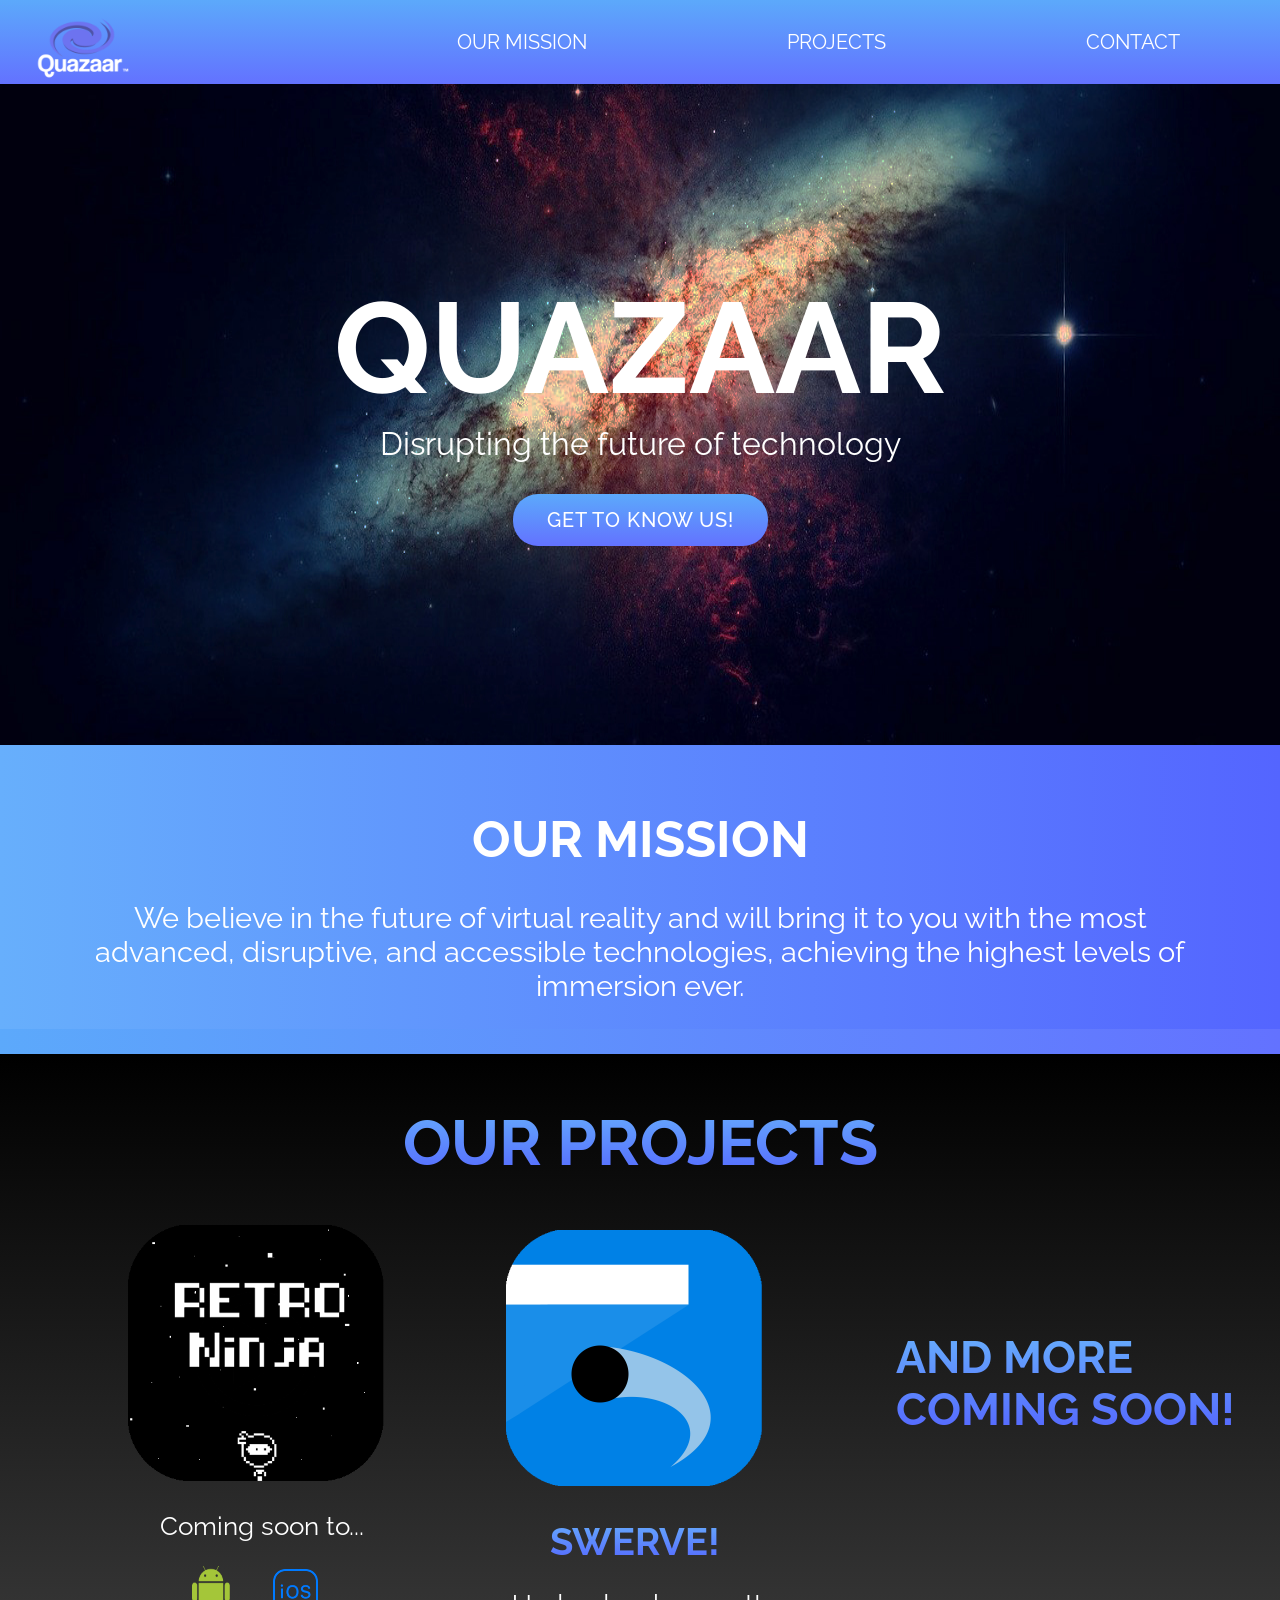
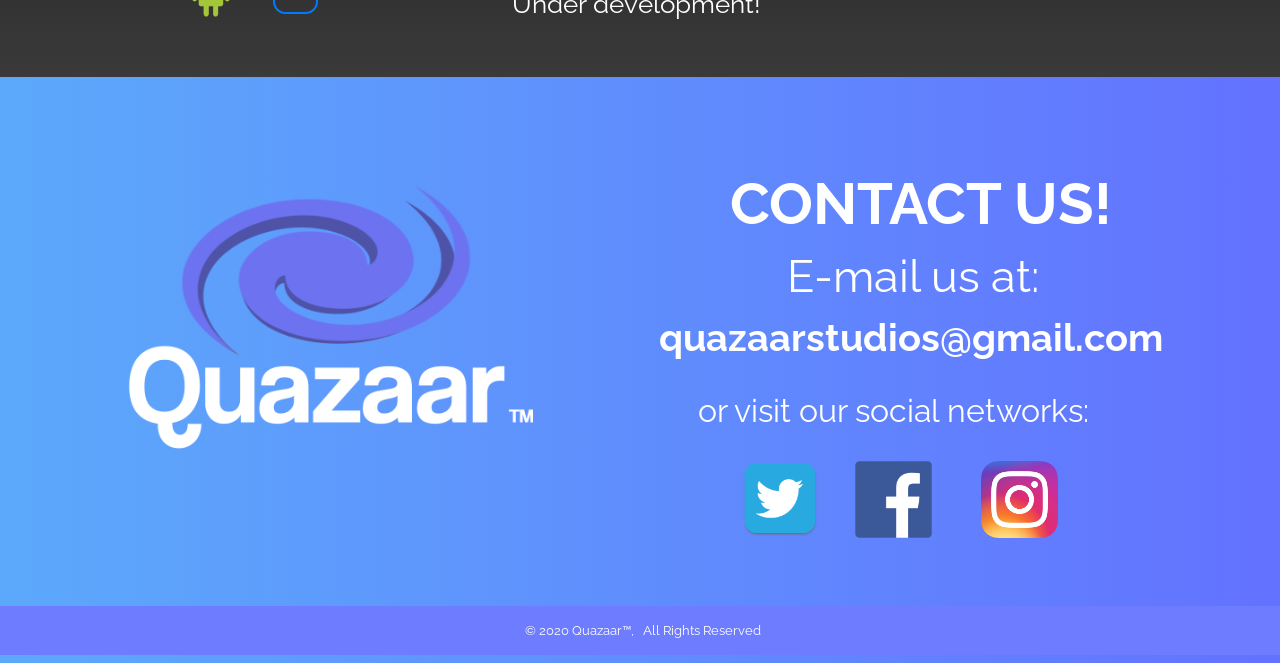
==== commit 64fac36e: "cambio de slogan" ====
--- a/index.html
+++ b/index.html
@@ -7,6 +7,7 @@
     <link rel="stylesheet" href="style.css">
     <link rel="stylesheet" href="style_mobile.css">
     <link href="https://fonts.googleapis.com/css?family=Raleway:300,400,500,600,700,800,900" rel="stylesheet">
+    <link rel="shortcut icon" href="img/favicon.ico" type="image/x-icon">
     <script type="text/javascript" src="funciones.js"></script>
         <nav>
         <div id = "page" class = "navbar">
@@ -30,7 +31,7 @@
 
     <div id = "mission" class = "mission">
         <h1>Our mission</h1>
-        <p>We believe in the future of virtual reality and we will bring it to you with the most advanced, disruptive and accesible technologies achieving the highest levels of immersion and fun ever.</p>
+        <p>We believe in the future of virtual reality and will bring it to you with the most advanced, disruptive, and accessible technologies, achieving the highest levels of immersion ever.</p>
     </div>
 
     <div id = "projects" class = "projects">
--- a/style_mobile.css
+++ b/style_mobile.css
@@ -513,7 +513,7 @@
 .projects .ninja p{
 color: white;
 font-size: 3vw;
-padding-left: 25%;
+text-align: center;
 }
 
 .projects .swerve .imagenSwerve{
@@ -530,14 +530,14 @@
 background: -webkit-linear-gradient( #67affc 0% , #5465ff 100%);
 -webkit-background-clip: text;
 -webkit-text-fill-color: transparent;
-padding-right: .8%;
+text-align: center;
 margin-top: -9.5%;
 }
 
 .projects .swerve p{
 color: white;
 font-size: 4vw;
-padding-left: 20%;
+text-align: center;
 margin-top: 25px;
 padding-bottom: 15.5%;
 }
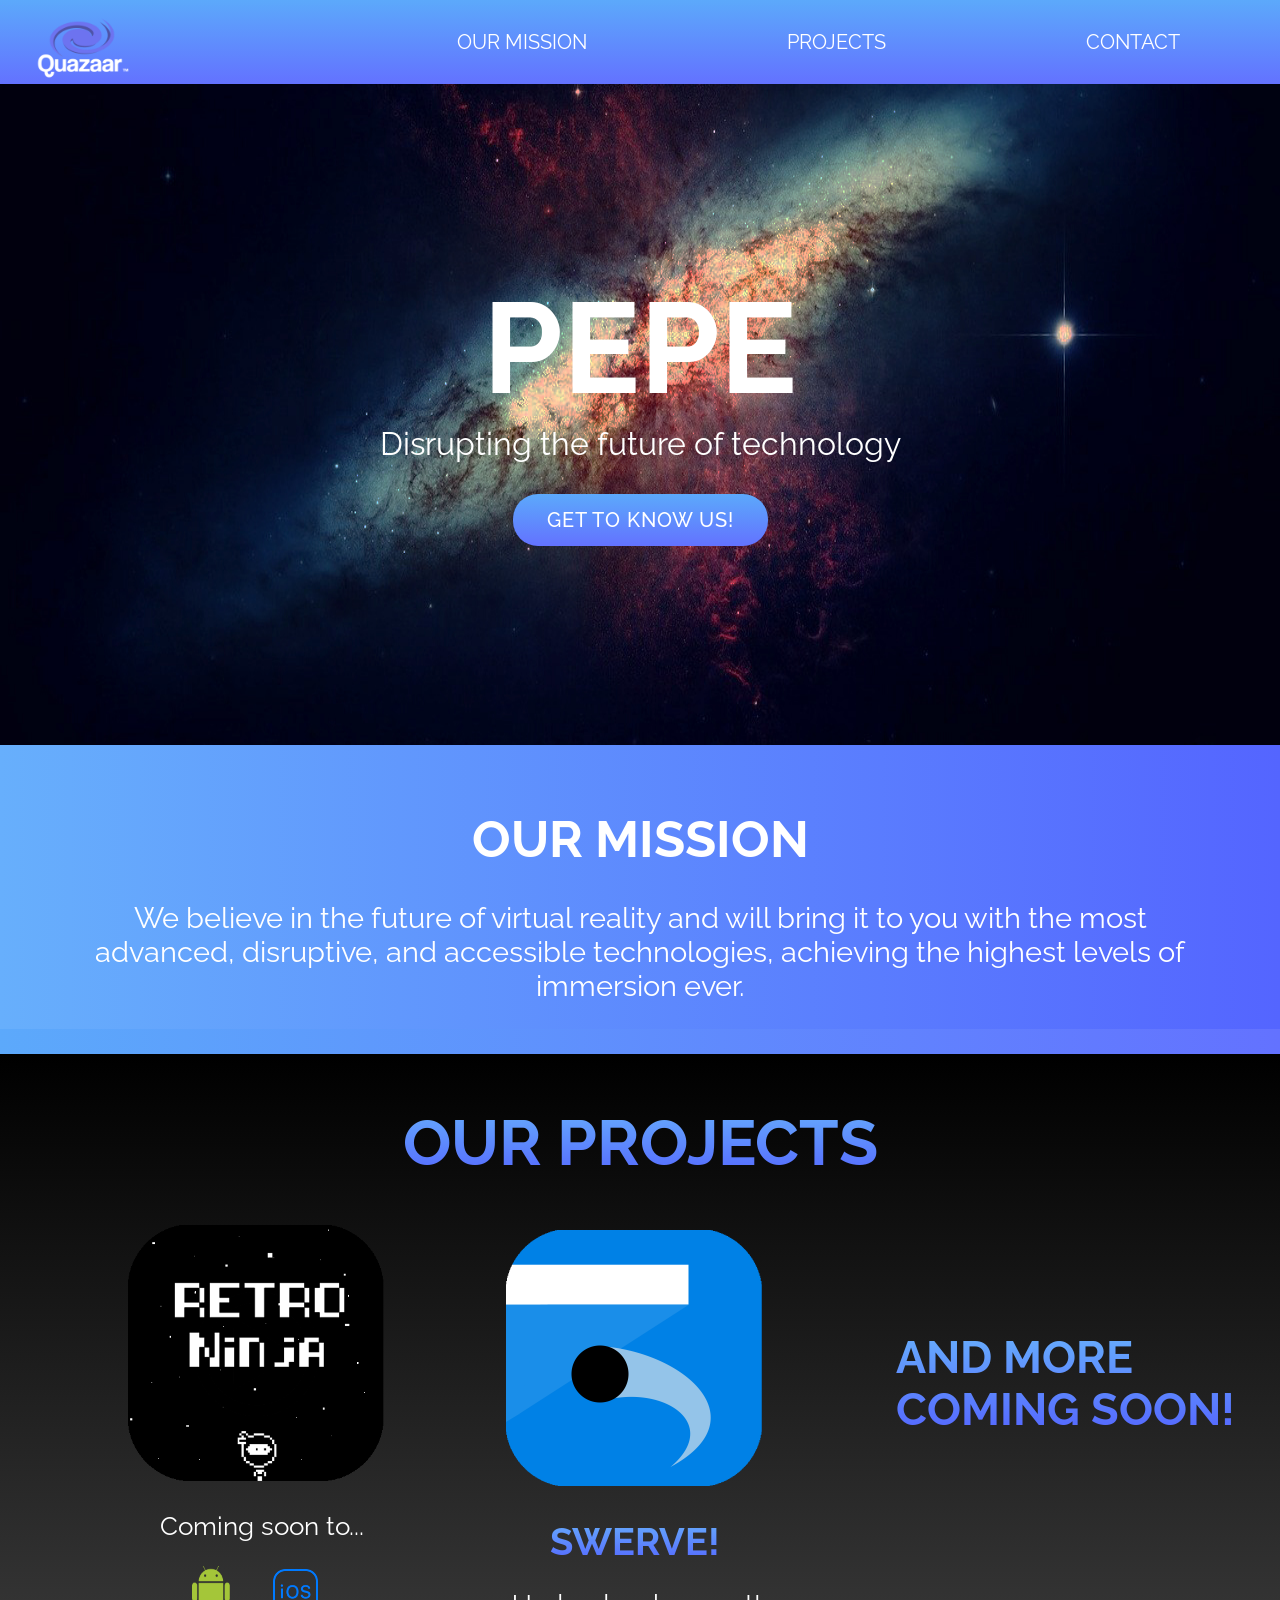
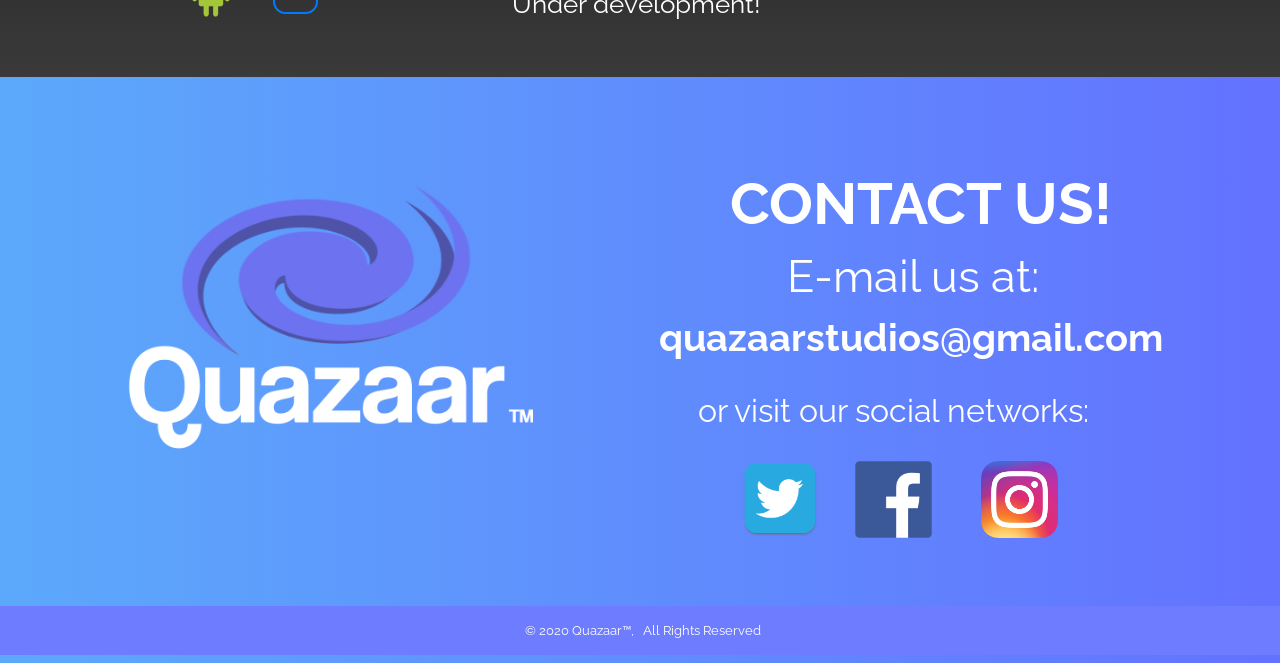
==== commit 6e0cfa29: "cambiamos titulo" ====
--- a/index.html
+++ b/index.html
@@ -24,7 +24,7 @@
     
     <div class = "titulo">
         <img src = "img/intro-bg.jpg" height="1080px" width = "1920px">
-        <h1>Quazaar</h1>
+        <h1>pepe</h1>
         <p>Disrupting the future of technology</p>
         <a href = "#mission"><button>Get to know us!</button></a>
     </div>
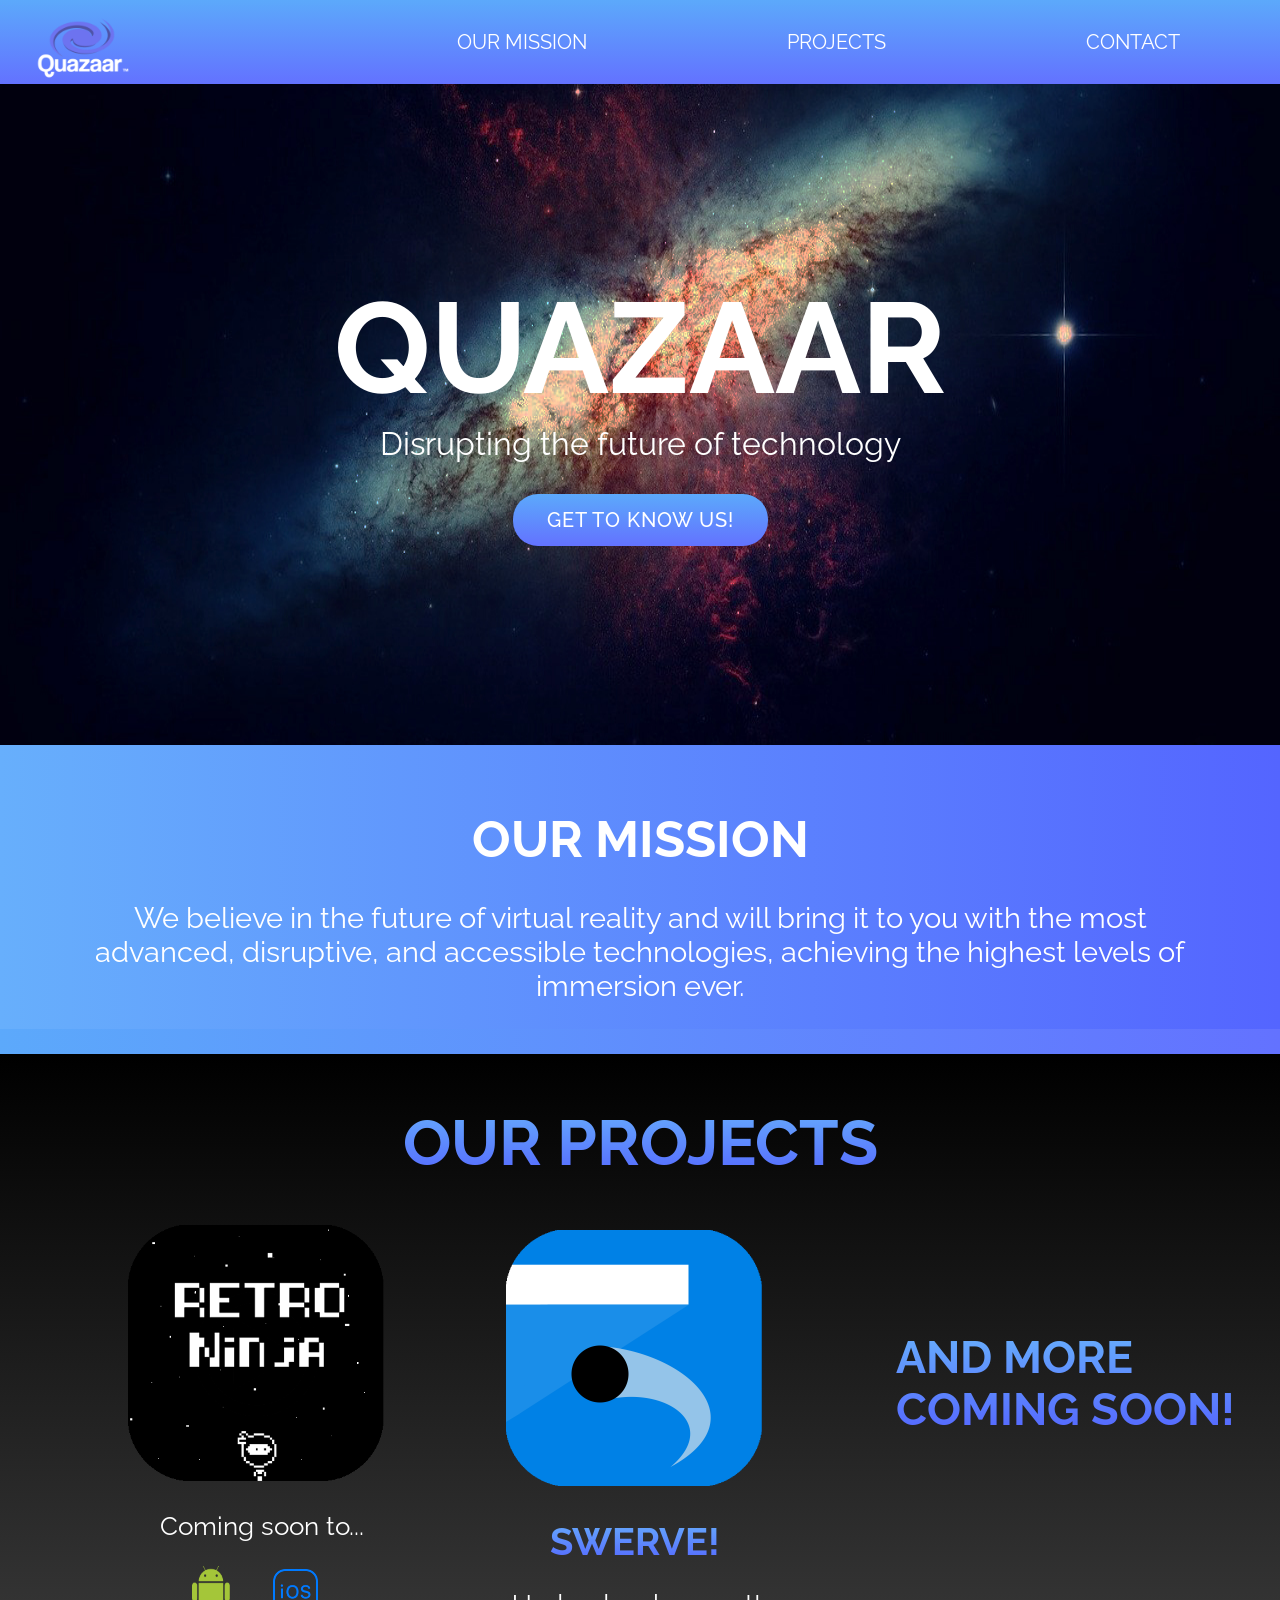
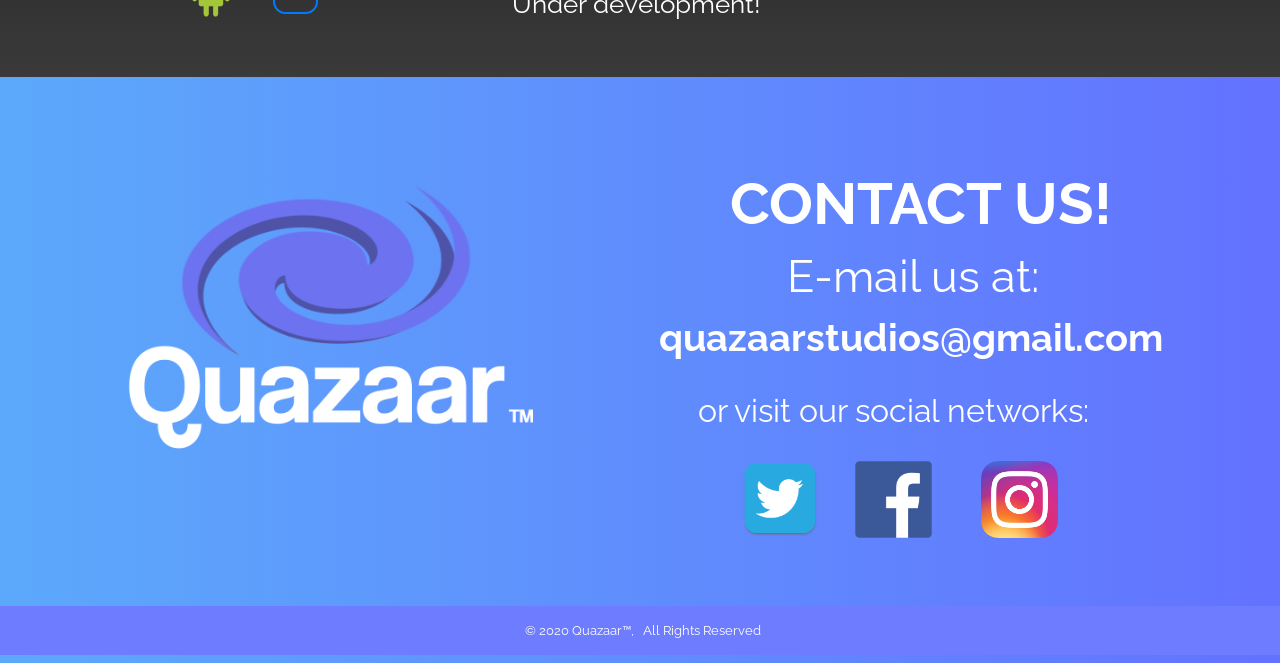
==== commit be15a885: "Revert "cambiamos titulo" This reverts commit 6e0cfa29efb5f1f88e71c2288352abfe66bf7522." ====
--- a/index.html
+++ b/index.html
@@ -24,7 +24,7 @@
     
     <div class = "titulo">
         <img src = "img/intro-bg.jpg" height="1080px" width = "1920px">
-        <h1>pepe</h1>
+        <h1>Quazaar</h1>
         <p>Disrupting the future of technology</p>
         <a href = "#mission"><button>Get to know us!</button></a>
     </div>
